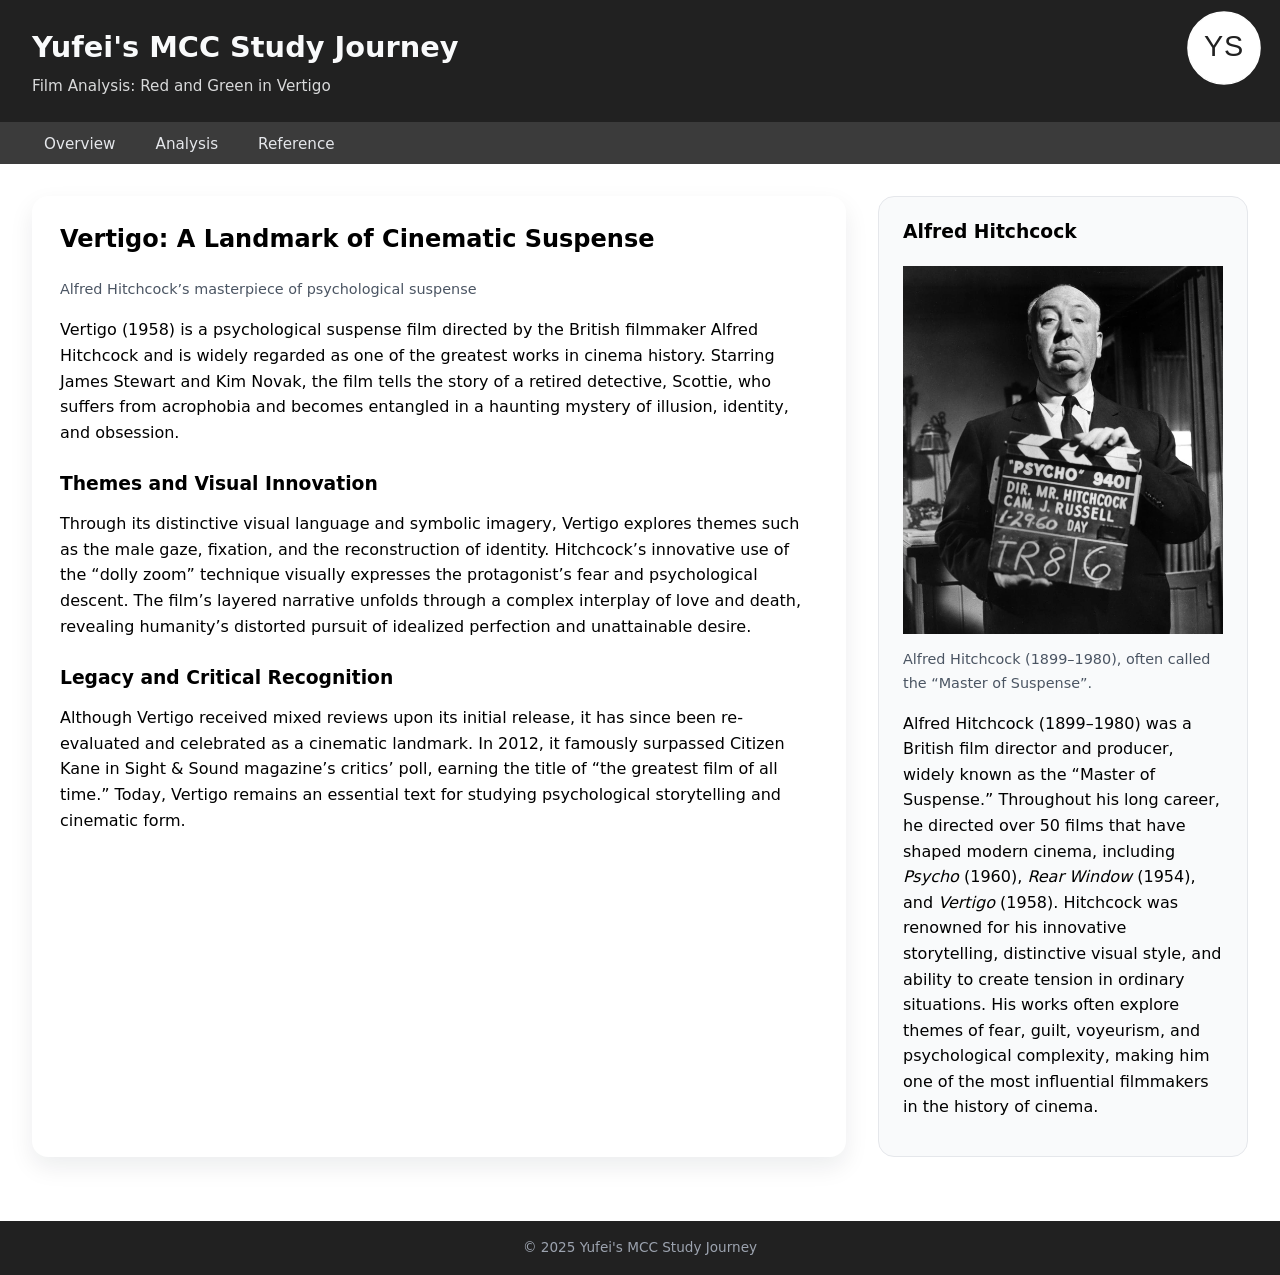
==== layout/index.html @ 52c1187b "Add files via upload" ====
<!DOCTYPE html>
<html lang="en">
<head>
  <meta charset="UTF-8" />
  <title>Yufei's MCC Study Journey - Home</title>
  <meta name="viewport" content="width=device-width, initial-scale=1" />
  <link rel="stylesheet" href="layoutcss.css" />
</head>
<body>
  <div class="layout">
    <header class="site-header">
    <a href="../index.html" id="logo">
        <svg xmlns="http://www.w3.org/2000/svg" viewBox="0 0 200 200"
             aria-labelledby="logoTitle" role="img">
          <title id="logoTitle">Yufei Song’s Web Design Logo (Knockout)</title>

          <defs>
            <mask id="knock">
              <rect width="100%" height="100%" fill="white"/>
              <text x="100" y="120"
                    text-anchor="middle"
                    font-family="Arial Black, Arial, sans-serif"
                    font-size="72"
                    fill="black"
                    letter-spacing="2">YS</text>
            </mask>
          </defs>

          <circle cx="100" cy="100" r="90" fill="#000" mask="url(#knock)"/>
        </svg>
      </a>
      <h1>Yufei's MCC Study Journey</h1>
      <p>Film Analysis: Red and Green in Vertigo</p>
    </header>

    <nav class="site-nav" aria-label="Main navigation">
      <ul>
        <li><a href="index.html">Overview</a></li>
        <li><a href="analysis.html">Analysis</a></li>
        <li><a href="reference.html">Reference</a></li>
      </ul>
    </nav>

    <main class="page-main">
      <div class="content-grid">
       
        <article class="main-article">
          <header>
            <h2>Vertigo: A Landmark of Cinematic Suspense</h2>
            <p class="section-muted">
              Alfred Hitchcock’s masterpiece of psychological suspense
            </p>
          </header>

          <p>
            Vertigo (1958) is a psychological suspense film directed by the British filmmaker Alfred Hitchcock and is widely regarded as one of the greatest works in cinema history. Starring James Stewart and Kim Novak, the film tells the story of a retired detective, Scottie, who suffers from acrophobia and becomes entangled in a haunting mystery of illusion, identity, and obsession.
          </p>

          <section aria-labelledby="section-1">
            <h3 id="section-1" class="section-heading">
              Themes and Visual Innovation
            </h3>
            <p>
              Through its distinctive visual language and symbolic imagery, Vertigo explores themes such as the male gaze, fixation, and the reconstruction of identity. Hitchcock’s innovative use of the “dolly zoom” technique visually expresses the protagonist’s fear and psychological descent. The film’s layered narrative unfolds through a complex interplay of love and death, revealing humanity’s distorted pursuit of idealized perfection and unattainable desire.
            </p>
          </section>

          <section aria-labelledby="section-2">
            <h3 id="section-2" class="section-heading">
              Legacy and Critical Recognition
            </h3>
            <p>
              Although Vertigo received mixed reviews upon its initial release, it has since been re-evaluated and celebrated as a cinematic landmark. In 2012, it famously surpassed Citizen Kane in Sight & Sound magazine’s critics’ poll, earning the title of “the greatest film of all time.” Today, Vertigo remains an essential text for studying psychological storytelling and cinematic form.
            </p>
          </section>
        </article>

        <aside class="sidebar" aria-label="Overview sidebar">
          <h3>Alfred Hitchcock</h3>
          <img src="images/hitchcock.jpg" alt="Portrait of Alfred Hitchcock">
          <p class="section-muted">
            Alfred Hitchcock (1899–1980), often called the “Master of Suspense”.
          </p>
          <p>
            Alfred Hitchcock (1899–1980) was a British film director and producer, widely known as the “Master of Suspense.” Throughout his long career, he directed over 50 films that have shaped modern cinema, including <em>Psycho</em> (1960), <em>Rear Window</em> (1954), and <em>Vertigo</em> (1958). Hitchcock was renowned for his innovative storytelling, distinctive visual style, and ability to create tension in ordinary situations. His works often explore themes of fear, guilt, voyeurism, and psychological complexity, making him one of the most influential filmmakers in the history of cinema.
          </p>
        </aside>
      </div>
    </main>

    <footer class="site-footer">
      © 2025 Yufei's MCC Study Journey
    </footer>
  </div>
</body>
</html>
---- layout/layoutcss.css ----
@font-face {
  font-family: "CustomBody";
  src: url("fonts/CustomBody.woff2") format("woff2");
  font-weight: normal;
  font-style: normal;
}

*,
*::before,
*::after {
  box-sizing: border-box;
}

html {
  font-size: 16px;
}

body {
  margin: 0;
  font-family: "CustomBody", system-ui, -apple-system, BlinkMacSystemFont,
    "Segoe UI", sans-serif;
  line-height: 1.6;
  color: #000;
  background-color: #fff;
}

img {
  max-width: 100%;
  height: auto;
  display: block;
}

a {
  color: #00A5DB;
  text-decoration: none;
}

a:hover,
a:focus {
  text-decoration: underline;
}

.layout {
  min-height: 100vh;
  display: grid;
  grid-template-rows: auto auto 1fr auto; 
}

.site-header {
  padding: 1.5rem 2rem;
  background: #212121;
  color: #f9fafb;
}

.site-header h1 {
  margin: 0 0 0.25rem;
  font-size: 1.8rem;
}

.site-header p {
  margin: 0;
  font-size: 0.95rem;
  opacity: 0.85;
}

.site-nav {
  background: #3B3B3B;
}

.site-nav ul {
  margin: 0;
  padding: 0.5rem 2rem;
  list-style: none;
  display: flex;           
  gap: 1rem;
  flex-wrap: wrap;
}

.site-nav a {
  color: #e5e7eb;
  font-size: 0.95rem;
  padding: 0.35rem 0.75rem;
  border-radius: 999px;
}

.site-nav a:hover,
.site-nav a:focus {
  background: #374151;
}


.page-main {
  padding: 2rem;
}

.content-grid {
  display: grid;
  grid-template-columns: minmax(0, 2.2fr) minmax(0, 1fr); 
  gap: 2rem;
}

@media (max-width: 768px) {
  .page-main {
    padding: 1.25rem;
  }

  .content-grid {
    grid-template-columns: 1fr;
  }
}

.main-article {
  background: #ffffff;
  padding: 1.5rem 1.75rem;
  border-radius: 1rem;
  box-shadow: 0 10px 25px rgba(15, 23, 42, 0.08);
}

.main-article h2 {
  margin-top: 0;
}

.main-article p {
  margin: 0 0 1rem;
}

.analysis-left h3 {
  color: #b22222;   
}

.analysis-right h3 {
  color: #16572f;   
}

.card-row {
  margin-top: 1.5rem;
  display: flex;
  flex-wrap: wrap;
  gap: 1rem;
}

.info-card {
  flex: 1 1 180px;
  min-width: 160px;
  background: #f9fafb;
  border-radius: 0.9rem;
  padding: 0.75rem 0.9rem;
  border: 1px solid #e5e7eb;
}

.info-card h3 {
  margin: 0 0 0.35rem;
  font-size: 0.95rem;
}

.red-card h3 {
  color: #b22222; 
  }

.green-card h3 {
  color: #1b5e20; 
}

.info-card p {
  margin: 0;
  font-size: 0.85rem;
}

.sidebar {
  background: #f9fafb;
  padding: 1.25rem 1.5rem;
  border-radius: 1rem;
  border: 1px solid #e5e7eb;
}

.sidebar h3 {
  margin-top: 0;
}


.sidebar ul {
  padding-left: 1.2rem;
}

.section-heading {
  margin-top: 1.5rem;
  margin-bottom: 0.75rem;
}

.section-muted {
  font-size: 0.9rem;
  color: #4b5563;
}


.site-footer {
  margin-top: 2rem;
  padding: 1rem 2rem;
  background: #212121;
  color: #9ca3af;
  font-size: 0.85rem;
  text-align: center;
}


.analysis-layout {
  margin-top: 1.5rem;
  display: grid;
  grid-template-areas:
    "top top"
    "left right"
    "bottom bottom";
  grid-template-columns: 1fr 1fr;
  grid-auto-rows: minmax(0, auto);
  gap: 1.5rem;
}

.analysis-top {
  grid-area: top;
  background: #fff;
  border: 3px solid #3B3B3B;
  padding: 1rem 1.25rem;
  border-radius: 20px;
}

.analysis-left {
  grid-area: left;
  background: #fff;
  border: 3px solid #a12824;
  padding: 1rem 1.25rem;
  border-radius: 20px;
}

.analysis-right {
  grid-area: right;
  background: #fff;
  border: 3px solid #265521;
  padding: 1rem 1.25rem;border-radius: 999px;
  border-radius: 20px;
  }
  
  /* 顶部 Header 为 logo 做定位 */
.site-header {
  position: relative;
}

/* 个人 logo：左上角链接回合集网站 */
#logo {
  position: absolute;
  top: 8px;
  right: 16px;
  display: block;
  width: 80px;
  height: auto;
  z-index: 10;
}

#logo svg circle {
  fill: #fff;
  stroke: #ffffff;
  stroke-width: 4px;
}

#logo svg {
  width: 100%;
  height: auto;
  transition: transform 0.3s ease;
}

#logo svg:hover circle {
  fill: #FFC600;
}

#logo svg:hover {
  transform: scale(1.05);
  cursor: pointer;
}
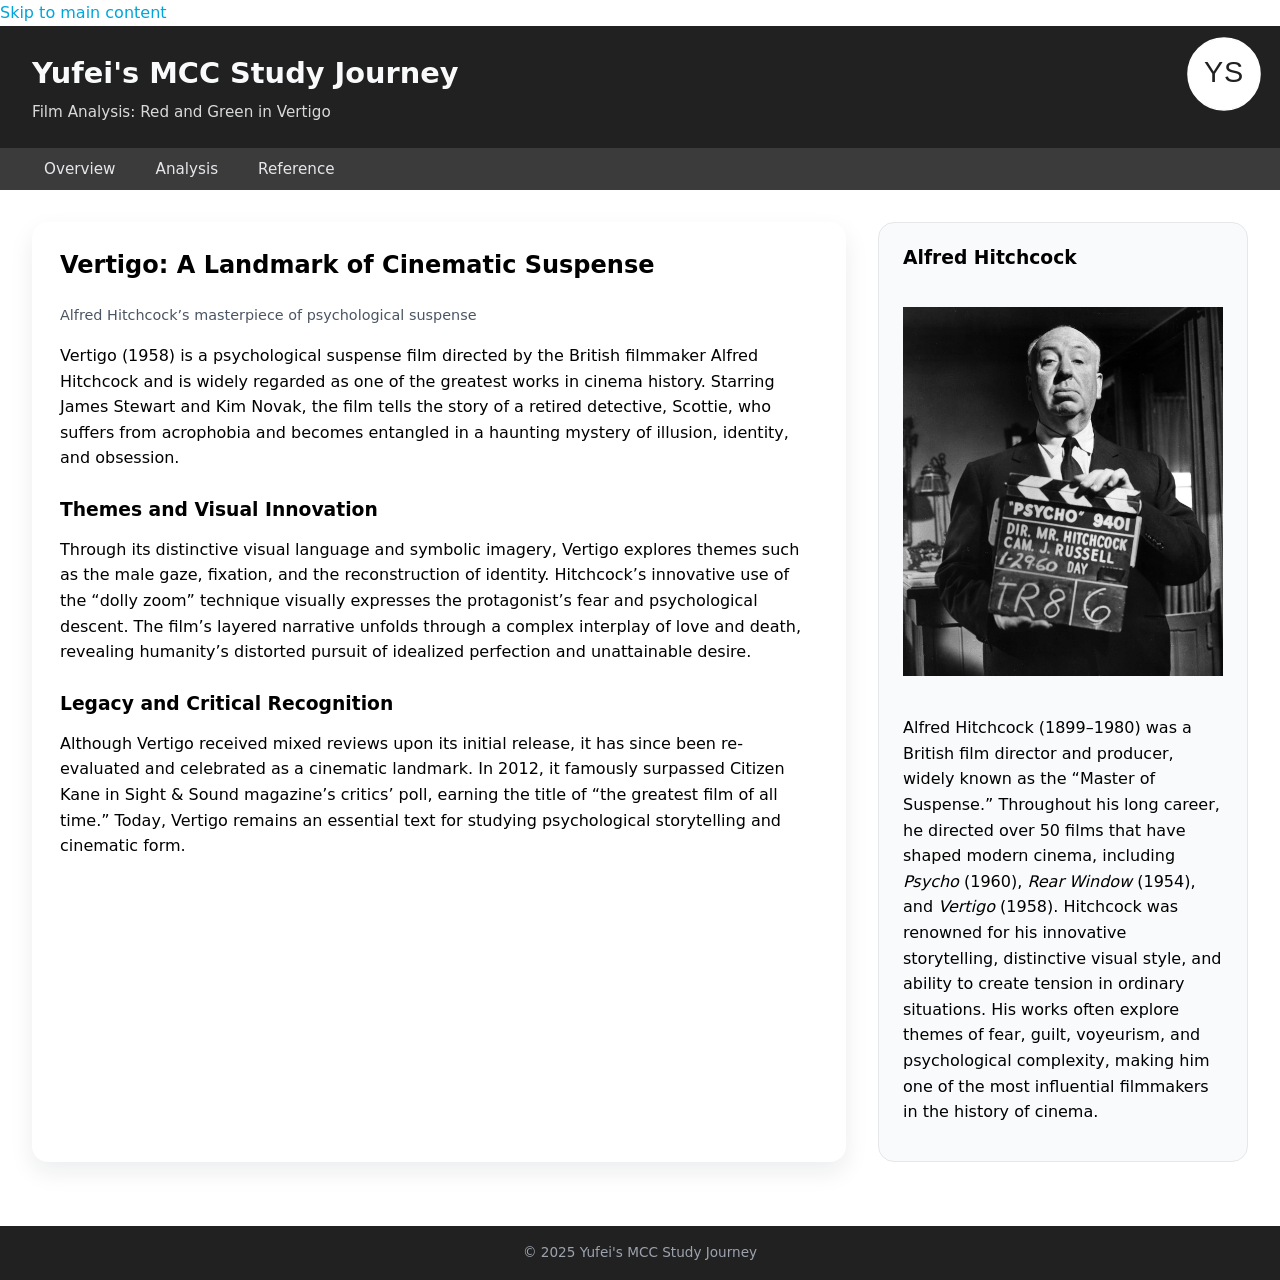
==== commit 2bf26382: "Add files via upload" ====
--- a/layout/index.html
+++ b/layout/index.html
@@ -7,6 +7,7 @@
   <link rel="stylesheet" href="layoutcss.css" />
 </head>
 <body>
+  <a class="skip-link" href="#main-content">Skip to main content</a>
   <div class="layout">
     <header class="site-header">
     <a href="../index.html" id="logo">
@@ -41,7 +42,7 @@
       </ul>
     </nav>
 
-    <main class="page-main">
+    <main class="page-main" id="main-content">
       <div class="content-grid">
        
         <article class="main-article">
@@ -77,10 +78,10 @@
 
         <aside class="sidebar" aria-label="Overview sidebar">
           <h3>Alfred Hitchcock</h3>
-          <img src="images/hitchcock.jpg" alt="Portrait of Alfred Hitchcock">
-          <p class="section-muted">
-            Alfred Hitchcock (1899–1980), often called the “Master of Suspense”.
-          </p>
+          <figure class="a11y-figure">
+  <img src="images/hitchcock.jpg" alt="Portrait of Alfred Hitchcock" aria-describedby="cap-idx-hitchcock" tabindex="0">
+  <figcaption id="cap-idx-hitchcock" class="section-muted">Alfred Hitchcock (1899–1980), often called the “Master of Suspense”.</figcaption>
+</figure>
           <p>
             Alfred Hitchcock (1899–1980) was a British film director and producer, widely known as the “Master of Suspense.” Throughout his long career, he directed over 50 films that have shaped modern cinema, including <em>Psycho</em> (1960), <em>Rear Window</em> (1954), and <em>Vertigo</em> (1958). Hitchcock was renowned for his innovative storytelling, distinctive visual style, and ability to create tension in ordinary situations. His works often explore themes of fear, guilt, voyeurism, and psychological complexity, making him one of the most influential filmmakers in the history of cinema.
           </p>
--- a/layout/layoutcss.css
+++ b/layout/layoutcss.css
@@ -275,3 +275,63 @@
   transform: scale(1.05);
   cursor: pointer;
 }
+
+
+.a11y-figure {
+  position: relative;
+  display: inline-block;
+  max-width: 100%;
+  margin: 1rem 0;
+}
+
+.a11y-figure img {
+  display: block;
+  max-width: 100%;
+  height: auto;
+  outline: none;
+}
+
+.a11y-figure figcaption {
+  position: absolute;
+  left: 0;
+  right: 0;
+  bottom: 0;
+  padding: .5rem .75rem;
+  background: rgba(0,0,0,.72);
+  color: #fff;
+  font-size: 0.95rem;
+  line-height: 1.4;
+  opacity: 0;
+  transform: translateY(4px);
+  transition: opacity .18s ease, transform .18s ease;
+}
+
+.a11y-figure:hover figcaption,
+.a11y-figure:focus-within figcaption,
+.a11y-figure:has(img:focus-visible) figcaption {
+  opacity: 1;
+  transform: translateY(0);
+}
+
+.a11y-figure img:focus-visible {
+  outline: 3px solid #FFC600;
+  outline-offset: 2px;
+}
+
+@media (prefers-color-scheme: dark) {
+  .a11y-figure figcaption { background: rgba(0,0,0,.82); }
+}
+
+
+.a11y-figure{position:relative;display:inline-block;max-width:100%;margin:1rem 0}
+.a11y-figure img{display:block;max-width:100%;height:auto;outline:none}
+.a11y-figure figcaption{
+  position:absolute;left:0;right:0;bottom:0;
+  padding:.5rem .75rem;background:rgba(0,0,0,.72);color:#fff;
+  font-size:.95rem;line-height:1.4;opacity:0;transform:translateY(4px);
+  transition:opacity .18s ease,transform .18s ease
+}
+.a11y-figure:hover figcaption,
+.a11y-figure:focus-within figcaption,
+.a11y-figure:has(img:focus-visible) figcaption{opacity:1;transform:translateY(0)}
+:focus-visible{outline:3px solid #FFC600;outline-offset:2px}
